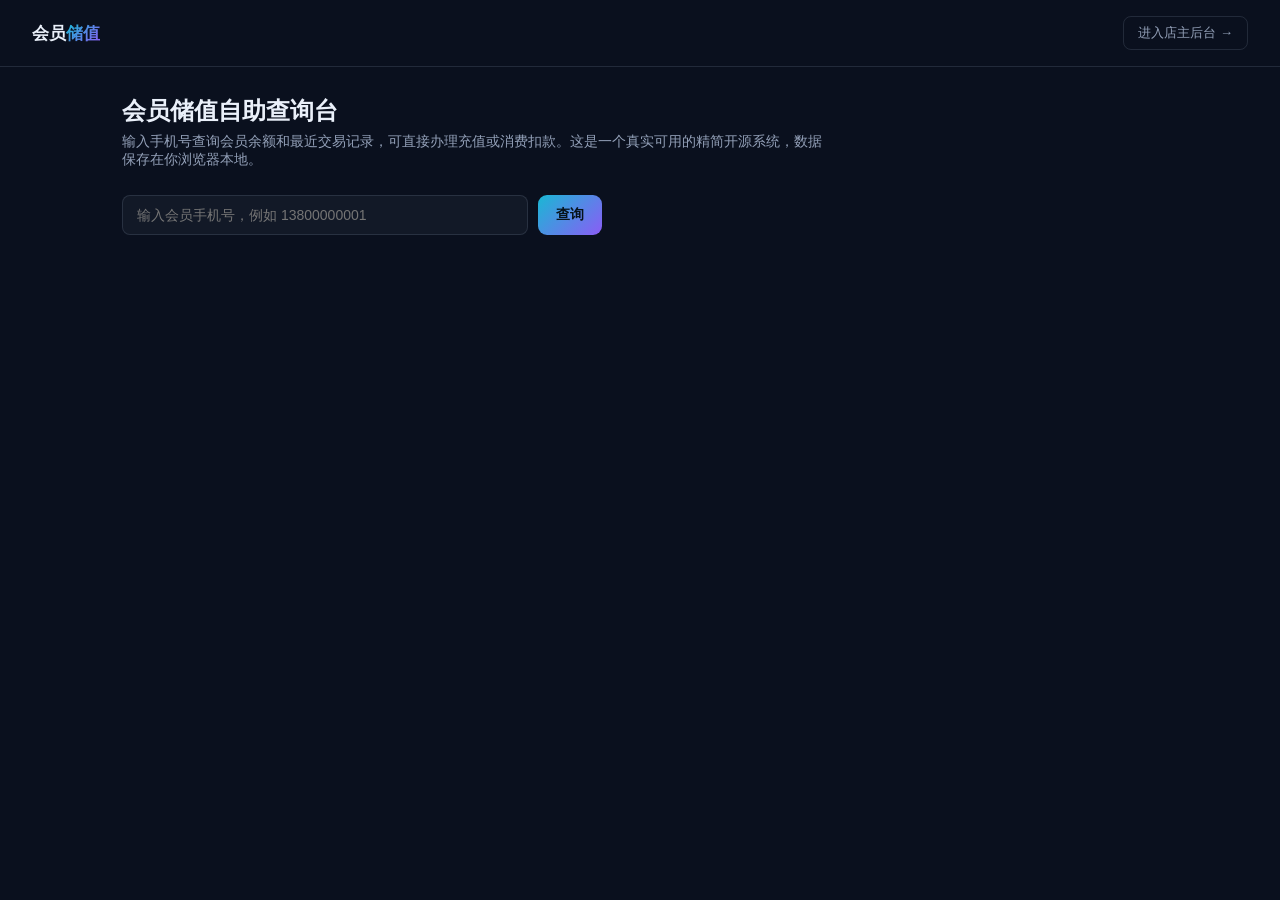
==== index.html @ 16a5df33 "Initial commit: functional member stored-value balance system (front counter + admin)" ====
<!DOCTYPE html>
<html lang="zh-CN">
<head>
<meta charset="UTF-8">
<meta name="viewport" content="width=device-width, initial-scale=1.0">
<title>会员储值查询台（精简开源版）</title>
<meta name="description" content="免费开源的会员储值管理系统精简版：前台查询会员余额、在线充值、消费扣款，后台会员增删改查、交易记录、数据看板，真实增删改查功能，纯前端+localStorage实现，可作为学习或二次开发起点。">
<link rel="stylesheet" href="style.css">
</head>
<body>
  <header class="topbar">
    <div class="brand">会员<span class="accent">储值</span></div>
    <a href="admin.html" class="nav-link">进入店主后台 →</a>
  </header>

  <main class="container">
    <div class="page-head">
      <h1>会员储值自助查询台</h1>
      <p>输入手机号查询会员余额和最近交易记录，可直接办理充值或消费扣款。这是一个真实可用的精简开源系统，数据保存在你浏览器本地。</p>
    </div>

    <div class="search-box">
      <input id="phoneInput" type="text" placeholder="输入会员手机号，例如 13800000001" inputmode="numeric">
      <button id="btnSearch" class="btn btn-primary">查询</button>
    </div>
    <div id="searchMsg"></div>

    <div id="memberCard" class="member-card" style="display:none">
      <div class="member-card__head">
        <div>
          <h2 id="mName"></h2>
          <div class="sub" id="mPhone"></div>
        </div>
        <span class="badge level" id="mLevel"></span>
      </div>

      <div class="balance-display">
        <div class="balance-num" id="mBalance"></div>
        <div class="balance-label">当前储值余额（元）</div>
      </div>

      <div class="action-row">
        <button class="btn btn-primary" id="btnOpenRecharge">＋ 充值</button>
        <button class="btn" id="btnOpenConsume">－ 消费</button>
      </div>

      <h3 class="section-title">最近交易记录</h3>
      <div class="table-wrap">
        <table>
          <thead><tr><th>时间</th><th>类型</th><th>金额</th><th>余额</th><th>备注</th></tr></thead>
          <tbody id="txBody"></tbody>
        </table>
      </div>
    </div>
  </main>

  <div class="modal-backdrop" id="rechargeModalBackdrop">
    <div class="modal">
      <button class="modal-close" id="btnCloseRecharge">&times;</button>
      <h2>会员充值</h2>
      <p class="sub" id="rechargeSub"></p>
      <div id="rechargeMsg"></div>
      <form id="rechargeForm" novalidate>
        <div class="field">
          <label>充值金额（元）</label>
          <input id="rechargeAmountInput" type="number" min="1" step="0.01" required placeholder="例如 200">
        </div>
        <div class="field">
          <label>备注（可选）</label>
          <input id="rechargeNoteInput" type="text" placeholder="例如：办卡赠送、活动充值">
        </div>
        <button type="submit" class="btn btn-primary btn-block">确认充值</button>
      </form>
    </div>
  </div>

  <div class="modal-backdrop" id="consumeModalBackdrop">
    <div class="modal">
      <button class="modal-close" id="btnCloseConsume">&times;</button>
      <h2>会员消费</h2>
      <p class="sub" id="consumeSub"></p>
      <div id="consumeMsg"></div>
      <form id="consumeForm" novalidate>
        <div class="field">
          <label>消费金额（元）</label>
          <input id="consumeAmountInput" type="number" min="1" step="0.01" required placeholder="例如 60">
        </div>
        <div class="field">
          <label>备注（可选）</label>
          <input id="consumeNoteInput" type="text" placeholder="例如：剪发、洗护套餐">
        </div>
        <button type="submit" class="btn btn-primary btn-block">确认消费</button>
      </form>
    </div>
  </div>

  <script src="data.js"></script>
  <script src="script.js"></script>
</body>
</html>
---- style.css ----
:root{--ink:#0A101E;--surface:#111a2c;--surface2:#16223a;--line:rgba(147,160,184,.18);--muted:#93A0B8;--text:#EAF0FA;--cyan:#19B8D4;--violet:#8B5CF6;--green:#3ED598;--red:#F87171;--amber:#F59E0B;--radius:14px;color-scheme:dark}
*{box-sizing:border-box}
body{margin:0;background:var(--ink);color:var(--text);font-family:-apple-system,BlinkMacSystemFont,"Segoe UI","PingFang SC","Microsoft YaHei",sans-serif;min-height:100vh}
a{color:inherit;text-decoration:none}

.topbar{display:flex;align-items:center;justify-content:space-between;padding:16px 32px;border-bottom:1px solid var(--line)}
.brand{font-size:17px;font-weight:700}
.brand .accent{background:linear-gradient(135deg,var(--cyan),var(--violet));-webkit-background-clip:text;background-clip:text;color:transparent}
.nav-link{font-size:13px;color:var(--muted);border:1px solid var(--line);padding:7px 14px;border-radius:8px}
.nav-link:hover{border-color:var(--cyan);color:var(--text)}

.container{max-width:1100px;margin:0 auto;padding:28px 32px}
.page-head h1{font-size:24px;font-weight:700;margin:0 0 6px}
.page-head p{color:var(--muted);font-size:14px;margin:0 0 26px;max-width:700px}

.search-box{display:flex;gap:10px;margin-bottom:16px;max-width:480px}
.search-box input{flex:1;background:rgba(147,160,184,.06);border:1px solid var(--line);border-radius:8px;padding:11px 14px;color:var(--text);font-family:inherit;font-size:14px;outline:none}
.search-box input:focus{border-color:var(--cyan)}

.member-card{background:var(--surface);border:1px solid var(--line);border-radius:var(--radius);padding:26px;max-width:640px}
.member-card__head{display:flex;justify-content:space-between;align-items:flex-start;margin-bottom:6px}
.member-card__head h2{margin:0 0 4px;font-size:19px}
.member-card__head .sub{color:var(--muted);font-size:13px}

.balance-display{text-align:center;padding:22px 0;border-top:1px solid var(--line);border-bottom:1px solid var(--line);margin:18px 0}
.balance-num{font-size:36px;font-weight:800;background:linear-gradient(135deg,var(--cyan),var(--violet));-webkit-background-clip:text;background-clip:text;color:transparent}
.balance-label{font-size:12px;color:var(--muted);margin-top:4px}

.action-row{display:flex;gap:10px;margin-bottom:24px}
.action-row .btn{flex:1}

.section-title{font-size:14px;margin:0 0 12px;color:var(--text)}
.table-wrap{overflow-x:auto}

.modal-backdrop{position:fixed;inset:0;background:rgba(4,8,16,.75);display:none;align-items:center;justify-content:center;padding:20px;z-index:50}
.modal-backdrop.show{display:flex}
.modal{background:var(--surface);border:1px solid var(--line);border-radius:18px;max-width:460px;width:100%;max-height:88vh;overflow:auto;padding:26px}
.modal h2{margin:0 0 6px;font-size:18px}
.modal .sub{color:var(--muted);font-size:12.5px;margin:0 0 18px}
.modal-close{float:right;background:none;border:none;color:var(--muted);font-size:20px;cursor:pointer}

.field{display:flex;flex-direction:column;gap:6px;margin-bottom:14px}
.field label{font-size:12px;color:var(--muted);font-weight:600}
.field input,.field select,.field textarea{background:rgba(147,160,184,.06);border:1px solid var(--line);border-radius:8px;padding:9px 11px;color:var(--text);font-family:inherit;font-size:13.5px;outline:none;width:100%}
.field input:focus,.field select:focus,.field textarea:focus{border-color:var(--cyan)}
.field-row{display:grid;grid-template-columns:1fr 1fr;gap:10px}

.btn{font-family:inherit;font-size:13.5px;font-weight:600;padding:10px 18px;border-radius:9px;border:1px solid var(--line);background:transparent;color:var(--text);cursor:pointer}
.btn:hover{border-color:var(--cyan)}
.btn-primary{background:linear-gradient(135deg,var(--cyan),var(--violet));border:none;color:#06121A}
.btn-block{width:100%}
.btn-sm{padding:5px 11px;font-size:12px}
.btn-danger{border-color:rgba(248,113,113,.4);color:var(--red)}

.msg{margin:0 0 14px;font-size:12.5px;padding:9px 12px;border-radius:8px}
.msg.error{background:rgba(248,113,113,.1);border:1px solid rgba(248,113,113,.3);color:var(--red)}
.msg.success{background:rgba(62,213,152,.1);border:1px solid rgba(62,213,152,.3);color:var(--green)}

/* admin */
.admin-layout{display:flex;min-height:100vh}
.sidebar{width:220px;flex-shrink:0;border-right:1px solid var(--line);padding:20px 14px}
.sidebar .brand{padding:0 10px 20px}
.side-link{display:block;padding:10px 12px;border-radius:9px;font-size:13.5px;color:var(--muted);margin-bottom:4px;cursor:pointer}
.side-link:hover{background:rgba(147,160,184,.06)}
.side-link.active{background:rgba(25,184,212,.12);color:var(--text)}
.admin-main{flex:1;padding:28px 34px;overflow:auto}
.admin-view{display:none}
.admin-view.active{display:block}

.stat-grid{display:grid;grid-template-columns:repeat(4,1fr);gap:14px;margin-bottom:26px}
.stat-card{background:var(--surface);border:1px solid var(--line);border-radius:var(--radius);padding:20px}
.stat-card .num{font-size:26px;font-weight:800}
.stat-card .label{font-size:12px;color:var(--muted);margin-top:4px}

table{width:100%;border-collapse:collapse;font-size:13.5px}
th{text-align:left;padding:10px 12px;color:var(--muted);font-weight:600;border-bottom:1px solid var(--line);font-size:12px;white-space:nowrap}
td{padding:11px 12px;border-bottom:1px solid var(--line);white-space:nowrap}
.badge{display:inline-block;font-size:11px;font-weight:700;padding:3px 9px;border-radius:999px}
.badge.recharge{background:rgba(62,213,152,.14);color:var(--green)}
.badge.consume{background:rgba(139,92,246,.16);color:var(--violet)}
.badge.level-normal{background:rgba(147,160,184,.14);color:var(--muted)}
.badge.level-silver{background:rgba(147,160,184,.22);color:#CBD5E1}
.badge.level-gold{background:rgba(245,158,11,.16);color:var(--amber)}
.table-actions{display:flex;gap:6px}
.table-toolbar{display:flex;justify-content:space-between;align-items:center;margin-bottom:16px}
.filter-row{display:flex;gap:6px}
.filter-btn{font-size:12px;padding:6px 12px;border-radius:999px;border:1px solid var(--line);background:transparent;color:var(--muted);cursor:pointer;font-family:inherit}
.filter-btn.active{border-color:var(--cyan);color:var(--text)}

@media (max-width:820px){
  .admin-layout{flex-direction:column}
  .sidebar{width:100%;display:flex;overflow-x:auto;border-right:none;border-bottom:1px solid var(--line)}
  .stat-grid{grid-template-columns:repeat(2,1fr)}
  .action-row{flex-direction:column}
}
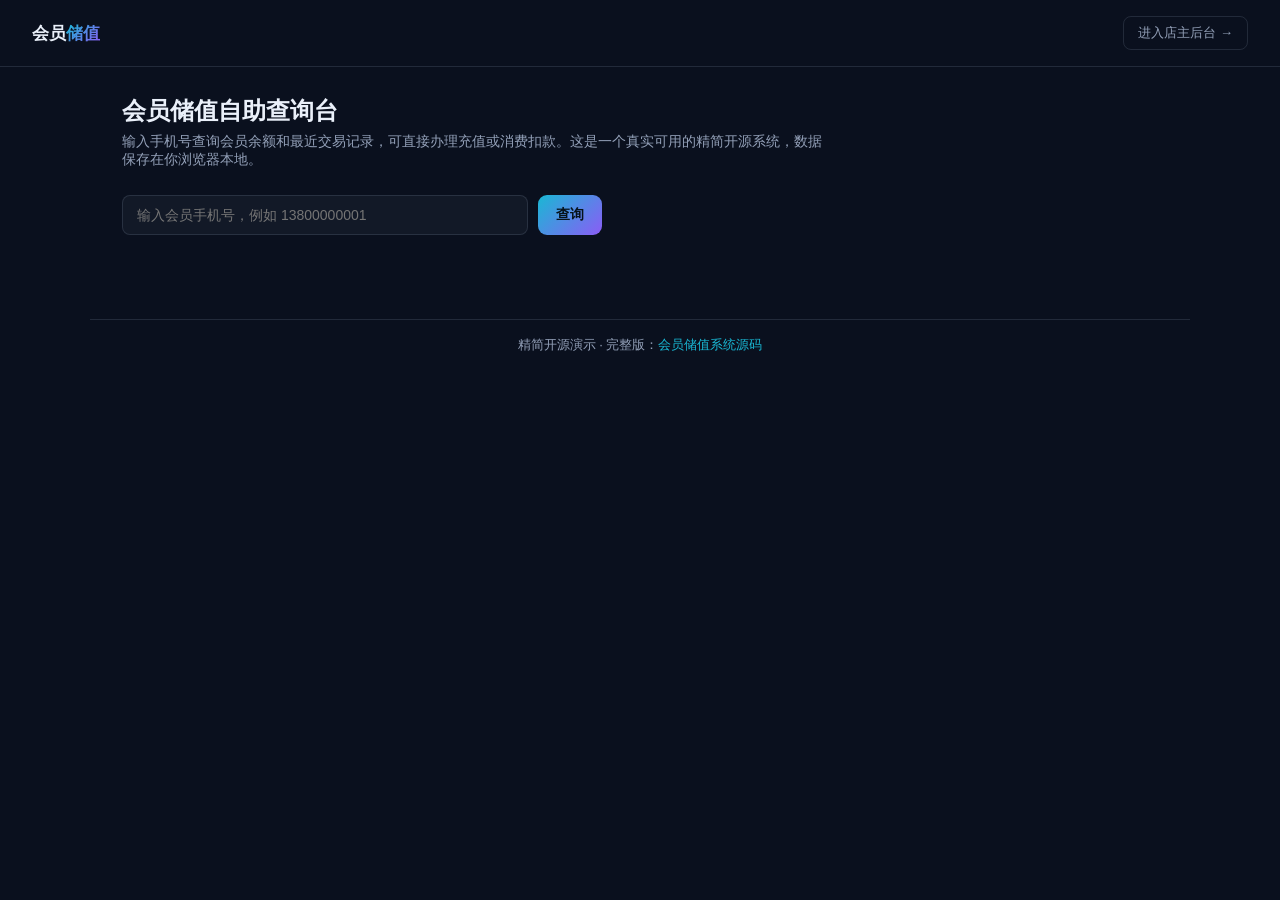
==== commit 0ac918a6: "Add footer link to the full commercial product page" ====
--- a/index.html
+++ b/index.html
@@ -96,5 +96,7 @@
 
   <script src="data.js"></script>
   <script src="script.js"></script>
+
+<footer style="margin:40px auto 16px;max-width:1100px;padding:16px 20px 0;border-top:1px solid var(--line,rgba(147,160,184,.18));text-align:center;color:var(--muted,#93A0B8);font-size:13px">精简开源演示 &middot; 完整版：<a href="https://inzyxuashop.com/huiyuanchuzhi-yuanma.html" target="_blank" rel="noopener" style="color:var(--cyan,#19B8D4);text-decoration:none">会员储值系统源码</a></footer>
 </body>
 </html>
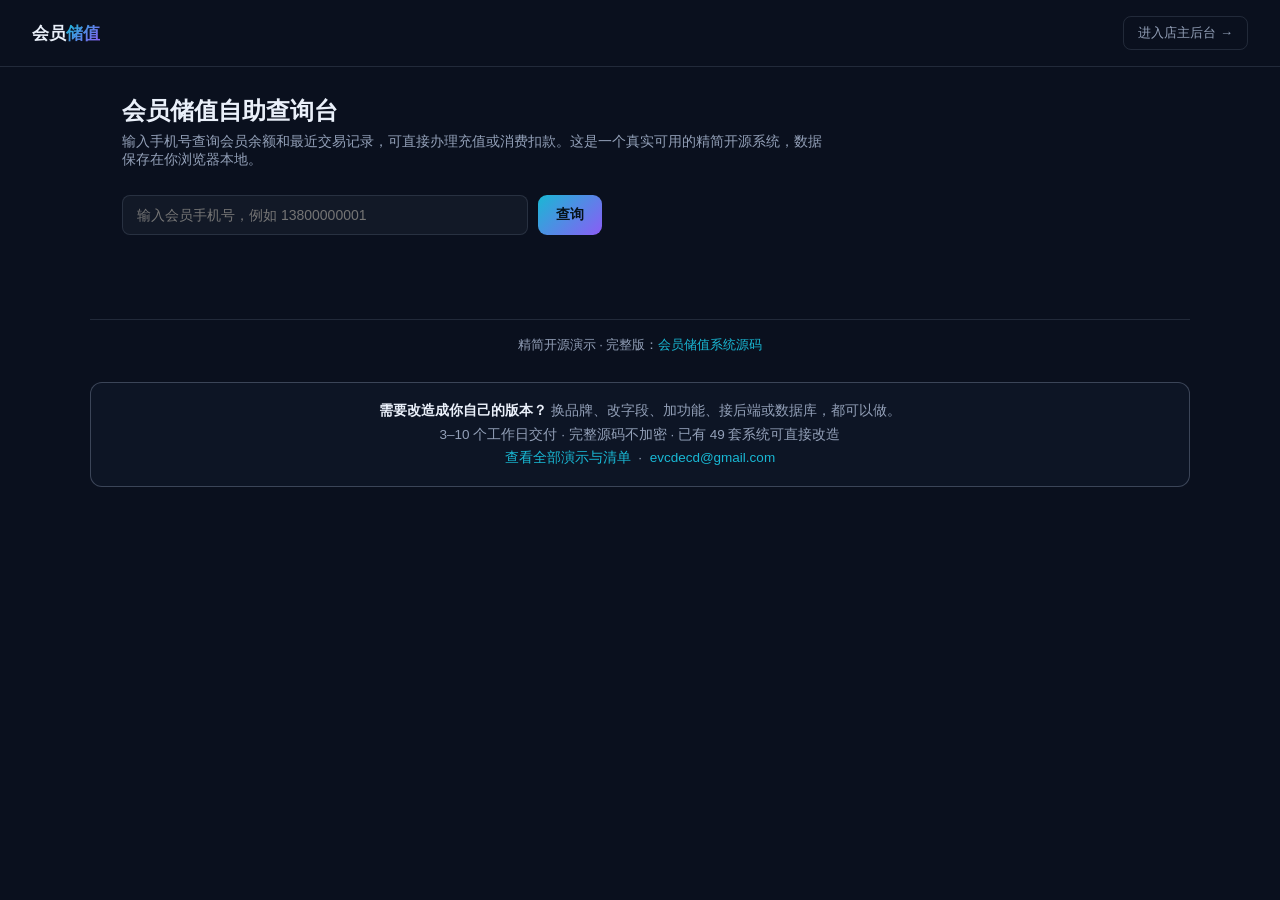
==== commit e6c8dee9: "Add a custom-delivery footer" ====
--- a/index.html
+++ b/index.html
@@ -98,5 +98,15 @@
   <script src="script.js"></script>
 
 <footer style="margin:40px auto 16px;max-width:1100px;padding:16px 20px 0;border-top:1px solid var(--line,rgba(147,160,184,.18));text-align:center;color:var(--muted,#93A0B8);font-size:13px">精简开源演示 &middot; 完整版：<a href="https://inzyxuashop.com/huiyuanchuzhi-yuanma.html" target="_blank" rel="noopener" style="color:var(--cyan,#19B8D4);text-decoration:none">会员储值系统源码</a></footer>
+
+<!-- custom-delivery -->
+<div style="max-width:1100px;margin:28px auto 34px;padding:16px 20px;border:1px solid rgba(147,160,184,.35);border-radius:12px;background:rgba(17,26,44,.55);font:13.5px/1.75 -apple-system,BlinkMacSystemFont,'Segoe UI','PingFang SC','Microsoft YaHei',sans-serif;color:#93a0b8;text-align:center">
+  <strong style="color:#eaf0fa">需要改造成你自己的版本？</strong>
+  换品牌、改字段、加功能、接后端或数据库，都可以做。<br>
+  3–10 个工作日交付 · 完整源码不加密 · 已有 49 套系统可直接改造<br>
+  <a href="https://inzyxuashop.com" style="color:#19b8d4;text-decoration:none">查看全部演示与清单</a>
+  &nbsp;·&nbsp;
+  <a href="mailto:evcdecd@gmail.com" style="color:#19b8d4;text-decoration:none">evcdecd@gmail.com</a>
+</div>
 </body>
-</html>
+</html>
